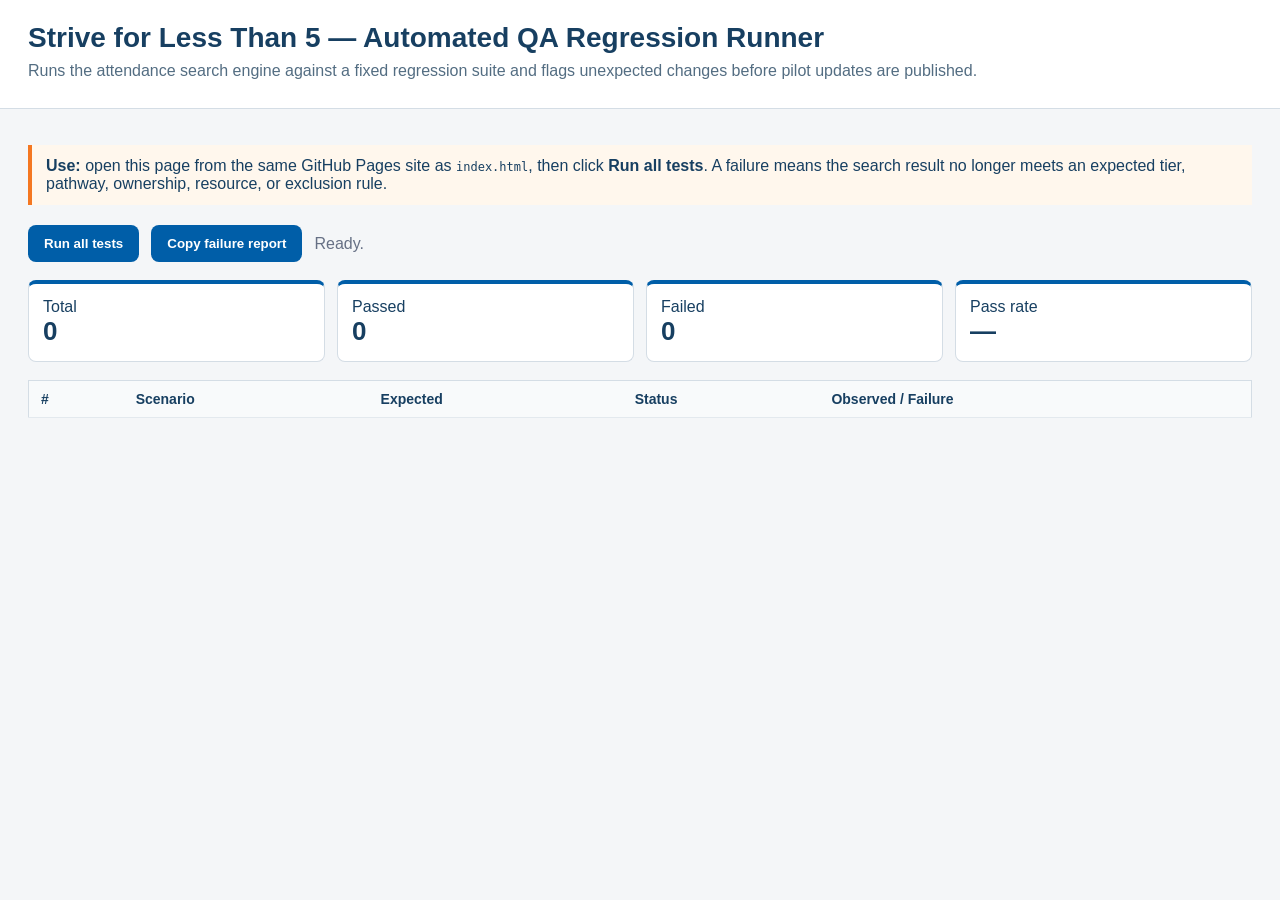
==== attendance_qa.html @ 58679797 "Add automated attendance regression testing" ====
<!doctype html>
<html lang="en">
<head>
<meta charset="utf-8">
<meta name="viewport" content="width=device-width,initial-scale=1">
<title>Strive for Less Than 5 — QA Regression Runner</title>
<style>
  body{font-family:Arial,Helvetica,sans-serif;margin:0;background:#f4f6f8;color:#173f61}
  header{background:#fff;border-bottom:1px solid #d4dde5;padding:22px 28px}
  h1{margin:0 0 8px;font-size:28px}
  p{margin:6px 0;color:#536d82}
  main{padding:24px 28px;max-width:1500px;margin:auto}
  .controls{display:flex;gap:12px;align-items:center;margin-bottom:18px;flex-wrap:wrap}
  button{background:#005ea8;color:white;border:0;border-radius:8px;padding:11px 16px;font-weight:700;cursor:pointer}
  .summary{display:grid;grid-template-columns:repeat(4,minmax(150px,1fr));gap:12px;margin:18px 0}
  .kpi{background:white;border:1px solid #d4dde5;border-top:4px solid #005ea8;border-radius:8px;padding:14px}
  .kpi strong{display:block;font-size:26px}
  table{width:100%;border-collapse:collapse;background:white;border:1px solid #d4dde5}
  th,td{padding:10px 12px;border-bottom:1px solid #e3e9ee;text-align:left;vertical-align:top;font-size:14px}
  th{background:#f8fafb;position:sticky;top:0}
  .pass{color:#147a4b;font-weight:700}
  .fail{color:#b42318;font-weight:700}
  .pending{color:#667085}
  code{white-space:pre-wrap;font-size:12px}
  iframe{width:1px;height:1px;border:0;position:absolute;left:-9999px;top:-9999px}
  .note{background:#fff7ed;border-left:4px solid #f47721;padding:12px 14px;margin:12px 0 20px}
</style>
</head>
<body>
<header>
  <h1>Strive for Less Than 5 — Automated QA Regression Runner</h1>
  <p>Runs the attendance search engine against a fixed regression suite and flags unexpected changes before pilot updates are published.</p>
</header>
<main>
  <div class="note"><strong>Use:</strong> open this page from the same GitHub Pages site as <code>index.html</code>, then click <strong>Run all tests</strong>. A failure means the search result no longer meets an expected tier, pathway, ownership, resource, or exclusion rule.</div>
  <div class="controls">
    <button id="run">Run all tests</button>
    <button id="copy">Copy failure report</button>
    <span id="status" class="pending">Waiting to run.</span>
  </div>
  <div class="summary">
    <div class="kpi"><span>Total</span><strong id="total">0</strong></div>
    <div class="kpi"><span>Passed</span><strong id="passed">0</strong></div>
    <div class="kpi"><span>Failed</span><strong id="failed">0</strong></div>
    <div class="kpi"><span>Pass rate</span><strong id="rate">—</strong></div>
  </div>
  <table>
    <thead><tr><th>#</th><th>Scenario</th><th>Expected</th><th>Status</th><th>Observed / Failure</th></tr></thead>
    <tbody id="rows"></tbody>
  </table>
  <iframe id="app" src="index.html"></iframe>
</main>
<script>
const tests = [
  {q:"scholar has missed 6% of school and caregiver reports transportation problems",
   must:["Tier 1","6% absent","transportation"], resources:["Transportation Problem-Solving"], forbid:["Tier 2","Tier 3"]},
  {q:"scholar has missed 9% of school and says they are anxious about coming to school",
   must:["Tier 1","9% absent","anxiety"], resources:["Predictable Re-entry + Check-In Plan","Behavioral Health Connection + School Support Plan"], forbid:["Root Cause: Disengagement"]},
  {q:"scholar has missed 11% of school and caregiver says the absences are excused so they do not count",
   must:["Tier 2","11% absent","Misconception"], resources:["Attendance Understanding + Goal Plan"], forbid:["Tier 3"]},
  {q:"scholar has missed 16% of school, caregiver says they are sick a lot, but scholar says they avoid school because they are being bullied",
   must:["Tier 2","16% absent","bullying"], resources:["Individualized Safety Plan"], forbid:["School Health Assessment + Attendance Plan"]},
  {q:"scholar has missed 18% of school and says they stay home because they are failing classes and feel embarrassed to return",
   must:["Tier 2","18% absent","academic","avoidance"], resources:["Academic Re-engagement + Targeted Support","Academic / Class Avoidance Response"], forbid:["Root Cause: Disengagement"]},
  {q:"scholar has missed 23% of school and caregiver reports transportation problems",
   must:["Tier 3","23% absent","transportation"], resources:["Transportation Problem-Solving","Attendance Success Plan"], forbid:["Tier 1","Tier 2"]},
  {q:"scholar has missed 24% of school and no one knows why",
   must:["Tier 3","24% absent"], resources:["Attendance Pattern Review + Root-Cause Inquiry","Caring Conversations / Early Outreach"], forbid:["Transportation Problem-Solving"]},
  {q:"scholar misses school every Monday",
   must:["pattern"], resources:["Attendance Pattern Review + Root-Cause Inquiry","Synergy Attendance Analytics"], forbid:[]},
  {q:"scholar misses first period several times a week",
   must:["pattern"], resources:["Attendance Pattern Review + Root-Cause Inquiry"], forbid:[]},
  {q:"scholar leaves school early every Friday",
   must:["pattern"], resources:["Attendance Pattern Review + Root-Cause Inquiry"], forbid:[]},
  {q:"scholar skips math class but attends the rest of the day",
   must:["Class-specific"], resources:["Class-Specific Attendance Pattern Inquiry"], forbid:[]},
  {q:"scholar only misses school on test days",
   must:["Context-linked"], resources:["Context-Linked Attendance Pattern Inquiry"], forbid:[]},
  {q:"scholar is absent whenever there is a substitute teacher",
   must:["Context-linked"], resources:["Context-Linked Attendance Pattern Inquiry"], forbid:[]},
  {q:"scholar is absent after weekends with dad",
   must:["pattern"], resources:["Attendance Pattern Review + Root-Cause Inquiry"], forbid:[]},
  {q:"scholar says school is boring and misses 2 or 3 days every month",
   must:["Disengagement"], resources:["Relationship Mapping + Intentional Connection","Success Mentor / CICO"], forbid:[]},
  {q:"scholar has no transportation to school three days a week",
   must:["Transportation"], resources:["Transportation Problem-Solving"], forbid:["Work-School Schedule Problem-Solving"]},
  {q:"scholar has missed 14% of school. The caregiver says they are having trouble getting the scholar to school because their car broke down and the bus route does not work with the caregiver's work schedule.",
   must:["Tier 2","14% absent","transportation"], resources:["Transportation Problem-Solving","Attendance Success Plan"], forbid:["Work-School Schedule Problem-Solving"]},
  {q:"family was evicted",
   must:["Barrier"], resources:["Housing Stability / McKinney-Vento Coordination","Basic Needs / Housing Support"], forbid:[]},
  {q:"scholar is sick a lot",
   must:["health"], resources:["School Health Assessment + Attendance Plan","Health & Attendance"], forbid:[]},
  {q:"scholar keeps coming late",
   must:["Tardiness"], resources:["Individualized Arrival Plan","Arrival Check-In"], forbid:[]},
  {q:"scholar does not care about school",
   must:["Disengagement"], resources:["Relationship Mapping + Intentional Connection","Success Mentor / CICO"], forbid:[]},
  {q:"scholar is failing classes",
   must:["Academic"], resources:["Academic Re-engagement + Targeted Support"], forbid:[]},
  {q:"mom says excused absences don't count",
   must:["Misconception"], resources:["Attendance Understanding + Goal Plan"], forbid:[]},
  {q:"parent keeps calling child in sick but child is not sick",
   must:["clarification"], resources:["Caring Conversations / Early Outreach"], forbid:[]},
  {q:"scholar says they hate school, is failing math, and has no ride two days a week",
   must:["Multiple attendance factors"], resources:["Transportation Problem-Solving","Academic Re-engagement + Targeted Support","Attendance Success Plan"], forbid:[]}
];

const iframe = document.getElementById('app');
let ready = false;
iframe.addEventListener('load',()=>{ready=true; document.getElementById('status').textContent='Ready.';});

function bodyText(win){ return (win.document.body.innerText || '').replace(/\s+/g,' ').trim(); }
function visibleCards(win){
  const cards=[...win.document.querySelectorAll('.resource-card, .card')];
  return cards.filter(el=>{
    const s=win.getComputedStyle(el);
    return s.display!=='none' && s.visibility!=='hidden' && el.offsetParent!==null;
  }).map(el=>(el.innerText||'').replace(/\s+/g,' ').trim());
}
function runQuery(win,q){
  const input=win.document.getElementById('q') || win.document.querySelector('input[type="search"], input');
  if(!input) throw new Error('Search input not found');
  input.value=q;
  input.dispatchEvent(new win.Event('input',{bubbles:true}));
  if(typeof win.renderResources==='function') win.renderResources();
  else input.dispatchEvent(new win.Event('change',{bubbles:true}));
  return {text:bodyText(win), cards:visibleCards(win)};
}
function expectedText(t){
  return [...(t.must||[]).map(x=>'must contain: '+x), ...(t.resources||[]).map(x=>'resource: '+x), ...(t.forbid||[]).map(x=>'must NOT contain: '+x)].join('\n');
}
function evaluate(result,t){
  const hay=result.text.toLowerCase();
  const missing=[];
  const forbidden=[];
  for(const x of [...(t.must||[]), ...(t.resources||[])]) if(!hay.includes(x.toLowerCase())) missing.push(x);
  for(const x of (t.forbid||[])) if(hay.includes(x.toLowerCase())) forbidden.push(x);
  return {pass:missing.length===0 && forbidden.length===0, missing, forbidden};
}

async function runAll(){
  if(!ready){document.getElementById('status').textContent='Waiting for index.html to load…'; return;}
  const win=iframe.contentWindow;
  const tbody=document.getElementById('rows'); tbody.innerHTML='';
  let pass=0, fail=0;
  window.failureReport=[];
  tests.forEach((t,i)=>{
    let result, ev, err='';
    try{ result=runQuery(win,t.q); ev=evaluate(result,t); }
    catch(e){ ev={pass:false,missing:[],forbidden:[]}; err=e.message; result={text:''}; }
    if(ev.pass) pass++; else {fail++; window.failureReport.push({scenario:t.q,missing:ev.missing,forbidden:ev.forbidden,error:err});}
    const tr=document.createElement('tr');
    tr.innerHTML=`<td>${i+1}</td><td>${t.q}</td><td><code>${expectedText(t)}</code></td><td class="${ev.pass?'pass':'fail'}">${ev.pass?'PASS':'FAIL'}</td><td>${ev.pass?'—':`Missing: ${ev.missing.join(', ')||'—'}<br>Forbidden present: ${ev.forbidden.join(', ')||'—'}${err?'<br>Error: '+err:''}`}</td>`;
    tbody.appendChild(tr);
  });
  document.getElementById('total').textContent=tests.length;
  document.getElementById('passed').textContent=pass;
  document.getElementById('failed').textContent=fail;
  document.getElementById('rate').textContent=Math.round(pass/tests.length*100)+'%';
  document.getElementById('status').textContent=fail?`${fail} regression test(s) failed.`:'All regression tests passed.';
  document.getElementById('status').className=fail?'fail':'pass';
}
document.getElementById('run').onclick=runAll;
document.getElementById('copy').onclick=async()=>{
  const txt=(window.failureReport||[]).length ? JSON.stringify(window.failureReport,null,2) : 'No failures recorded.';
  await navigator.clipboard.writeText(txt);
  document.getElementById('status').textContent='Failure report copied.';
};
</script>
</body>
</html>
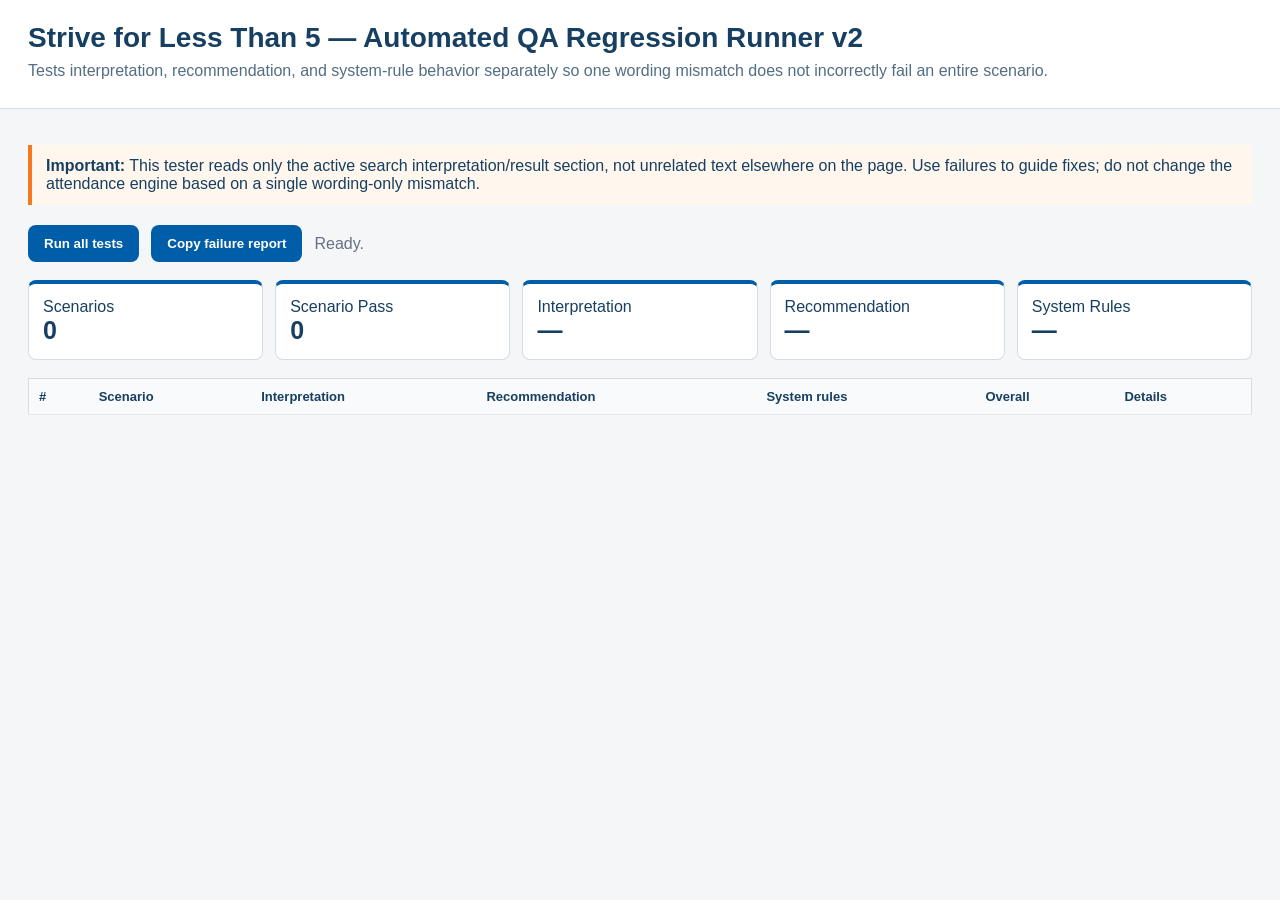
==== commit d85c6e77: "Fix the broken "Peer conflict" practice scenario, retire QA runner v1 - Practice Scenarios: "Work th" ====
--- a/attendance_qa.html
+++ b/attendance_qa.html
@@ -1,170 +1 @@
-<!doctype html>
-<html lang="en">
-<head>
-<meta charset="utf-8">
-<meta name="viewport" content="width=device-width,initial-scale=1">
-<title>Strive for Less Than 5 — QA Regression Runner</title>
-<style>
-  body{font-family:Arial,Helvetica,sans-serif;margin:0;background:#f4f6f8;color:#173f61}
-  header{background:#fff;border-bottom:1px solid #d4dde5;padding:22px 28px}
-  h1{margin:0 0 8px;font-size:28px}
-  p{margin:6px 0;color:#536d82}
-  main{padding:24px 28px;max-width:1500px;margin:auto}
-  .controls{display:flex;gap:12px;align-items:center;margin-bottom:18px;flex-wrap:wrap}
-  button{background:#005ea8;color:white;border:0;border-radius:8px;padding:11px 16px;font-weight:700;cursor:pointer}
-  .summary{display:grid;grid-template-columns:repeat(4,minmax(150px,1fr));gap:12px;margin:18px 0}
-  .kpi{background:white;border:1px solid #d4dde5;border-top:4px solid #005ea8;border-radius:8px;padding:14px}
-  .kpi strong{display:block;font-size:26px}
-  table{width:100%;border-collapse:collapse;background:white;border:1px solid #d4dde5}
-  th,td{padding:10px 12px;border-bottom:1px solid #e3e9ee;text-align:left;vertical-align:top;font-size:14px}
-  th{background:#f8fafb;position:sticky;top:0}
-  .pass{color:#147a4b;font-weight:700}
-  .fail{color:#b42318;font-weight:700}
-  .pending{color:#667085}
-  code{white-space:pre-wrap;font-size:12px}
-  iframe{width:1px;height:1px;border:0;position:absolute;left:-9999px;top:-9999px}
-  .note{background:#fff7ed;border-left:4px solid #f47721;padding:12px 14px;margin:12px 0 20px}
-</style>
-</head>
-<body>
-<header>
-  <h1>Strive for Less Than 5 — Automated QA Regression Runner</h1>
-  <p>Runs the attendance search engine against a fixed regression suite and flags unexpected changes before pilot updates are published.</p>
-</header>
-<main>
-  <div class="note"><strong>Use:</strong> open this page from the same GitHub Pages site as <code>index.html</code>, then click <strong>Run all tests</strong>. A failure means the search result no longer meets an expected tier, pathway, ownership, resource, or exclusion rule.</div>
-  <div class="controls">
-    <button id="run">Run all tests</button>
-    <button id="copy">Copy failure report</button>
-    <span id="status" class="pending">Waiting to run.</span>
-  </div>
-  <div class="summary">
-    <div class="kpi"><span>Total</span><strong id="total">0</strong></div>
-    <div class="kpi"><span>Passed</span><strong id="passed">0</strong></div>
-    <div class="kpi"><span>Failed</span><strong id="failed">0</strong></div>
-    <div class="kpi"><span>Pass rate</span><strong id="rate">—</strong></div>
-  </div>
-  <table>
-    <thead><tr><th>#</th><th>Scenario</th><th>Expected</th><th>Status</th><th>Observed / Failure</th></tr></thead>
-    <tbody id="rows"></tbody>
-  </table>
-  <iframe id="app" src="index.html"></iframe>
-</main>
-<script>
-const tests = [
-  {q:"scholar has missed 6% of school and caregiver reports transportation problems",
-   must:["Tier 1","6% absent","transportation"], resources:["Transportation Problem-Solving"], forbid:["Tier 2","Tier 3"]},
-  {q:"scholar has missed 9% of school and says they are anxious about coming to school",
-   must:["Tier 1","9% absent","anxiety"], resources:["Predictable Re-entry + Check-In Plan","Behavioral Health Connection + School Support Plan"], forbid:["Root Cause: Disengagement"]},
-  {q:"scholar has missed 11% of school and caregiver says the absences are excused so they do not count",
-   must:["Tier 2","11% absent","Misconception"], resources:["Attendance Understanding + Goal Plan"], forbid:["Tier 3"]},
-  {q:"scholar has missed 16% of school, caregiver says they are sick a lot, but scholar says they avoid school because they are being bullied",
-   must:["Tier 2","16% absent","bullying"], resources:["Individualized Safety Plan"], forbid:["School Health Assessment + Attendance Plan"]},
-  {q:"scholar has missed 18% of school and says they stay home because they are failing classes and feel embarrassed to return",
-   must:["Tier 2","18% absent","academic","avoidance"], resources:["Academic Re-engagement + Targeted Support","Academic / Class Avoidance Response"], forbid:["Root Cause: Disengagement"]},
-  {q:"scholar has missed 23% of school and caregiver reports transportation problems",
-   must:["Tier 3","23% absent","transportation"], resources:["Transportation Problem-Solving","Attendance Success Plan"], forbid:["Tier 1","Tier 2"]},
-  {q:"scholar has missed 24% of school and no one knows why",
-   must:["Tier 3","24% absent"], resources:["Attendance Pattern Review + Root-Cause Inquiry","Caring Conversations / Early Outreach"], forbid:["Transportation Problem-Solving"]},
-  {q:"scholar misses school every Monday",
-   must:["pattern"], resources:["Attendance Pattern Review + Root-Cause Inquiry","Synergy Attendance Analytics"], forbid:[]},
-  {q:"scholar misses first period several times a week",
-   must:["pattern"], resources:["Attendance Pattern Review + Root-Cause Inquiry"], forbid:[]},
-  {q:"scholar leaves school early every Friday",
-   must:["pattern"], resources:["Attendance Pattern Review + Root-Cause Inquiry"], forbid:[]},
-  {q:"scholar skips math class but attends the rest of the day",
-   must:["Class-specific"], resources:["Class-Specific Attendance Pattern Inquiry"], forbid:[]},
-  {q:"scholar only misses school on test days",
-   must:["Context-linked"], resources:["Context-Linked Attendance Pattern Inquiry"], forbid:[]},
-  {q:"scholar is absent whenever there is a substitute teacher",
-   must:["Context-linked"], resources:["Context-Linked Attendance Pattern Inquiry"], forbid:[]},
-  {q:"scholar is absent after weekends with dad",
-   must:["pattern"], resources:["Attendance Pattern Review + Root-Cause Inquiry"], forbid:[]},
-  {q:"scholar says school is boring and misses 2 or 3 days every month",
-   must:["Disengagement"], resources:["Relationship Mapping + Intentional Connection","Success Mentor / CICO"], forbid:[]},
-  {q:"scholar has no transportation to school three days a week",
-   must:["Transportation"], resources:["Transportation Problem-Solving"], forbid:["Work-School Schedule Problem-Solving"]},
-  {q:"scholar has missed 14% of school. The caregiver says they are having trouble getting the scholar to school because their car broke down and the bus route does not work with the caregiver's work schedule.",
-   must:["Tier 2","14% absent","transportation"], resources:["Transportation Problem-Solving","Attendance Success Plan"], forbid:["Work-School Schedule Problem-Solving"]},
-  {q:"family was evicted",
-   must:["Barrier"], resources:["Housing Stability / McKinney-Vento Coordination","Basic Needs / Housing Support"], forbid:[]},
-  {q:"scholar is sick a lot",
-   must:["health"], resources:["School Health Assessment + Attendance Plan","Health & Attendance"], forbid:[]},
-  {q:"scholar keeps coming late",
-   must:["Tardiness"], resources:["Individualized Arrival Plan","Arrival Check-In"], forbid:[]},
-  {q:"scholar does not care about school",
-   must:["Disengagement"], resources:["Relationship Mapping + Intentional Connection","Success Mentor / CICO"], forbid:[]},
-  {q:"scholar is failing classes",
-   must:["Academic"], resources:["Academic Re-engagement + Targeted Support"], forbid:[]},
-  {q:"mom says excused absences don't count",
-   must:["Misconception"], resources:["Attendance Understanding + Goal Plan"], forbid:[]},
-  {q:"parent keeps calling child in sick but child is not sick",
-   must:["clarification"], resources:["Caring Conversations / Early Outreach"], forbid:[]},
-  {q:"scholar says they hate school, is failing math, and has no ride two days a week",
-   must:["Multiple attendance factors"], resources:["Transportation Problem-Solving","Academic Re-engagement + Targeted Support","Attendance Success Plan"], forbid:[]}
-];
-
-const iframe = document.getElementById('app');
-let ready = false;
-iframe.addEventListener('load',()=>{ready=true; document.getElementById('status').textContent='Ready.';});
-
-function bodyText(win){ return (win.document.body.innerText || '').replace(/\s+/g,' ').trim(); }
-function visibleCards(win){
-  const cards=[...win.document.querySelectorAll('.resource-card, .card')];
-  return cards.filter(el=>{
-    const s=win.getComputedStyle(el);
-    return s.display!=='none' && s.visibility!=='hidden' && el.offsetParent!==null;
-  }).map(el=>(el.innerText||'').replace(/\s+/g,' ').trim());
-}
-function runQuery(win,q){
-  const input=win.document.getElementById('q') || win.document.querySelector('input[type="search"], input');
-  if(!input) throw new Error('Search input not found');
-  input.value=q;
-  input.dispatchEvent(new win.Event('input',{bubbles:true}));
-  if(typeof win.renderResources==='function') win.renderResources();
-  else input.dispatchEvent(new win.Event('change',{bubbles:true}));
-  return {text:bodyText(win), cards:visibleCards(win)};
-}
-function expectedText(t){
-  return [...(t.must||[]).map(x=>'must contain: '+x), ...(t.resources||[]).map(x=>'resource: '+x), ...(t.forbid||[]).map(x=>'must NOT contain: '+x)].join('\n');
-}
-function evaluate(result,t){
-  const hay=result.text.toLowerCase();
-  const missing=[];
-  const forbidden=[];
-  for(const x of [...(t.must||[]), ...(t.resources||[])]) if(!hay.includes(x.toLowerCase())) missing.push(x);
-  for(const x of (t.forbid||[])) if(hay.includes(x.toLowerCase())) forbidden.push(x);
-  return {pass:missing.length===0 && forbidden.length===0, missing, forbidden};
-}
-
-async function runAll(){
-  if(!ready){document.getElementById('status').textContent='Waiting for index.html to load…'; return;}
-  const win=iframe.contentWindow;
-  const tbody=document.getElementById('rows'); tbody.innerHTML='';
-  let pass=0, fail=0;
-  window.failureReport=[];
-  tests.forEach((t,i)=>{
-    let result, ev, err='';
-    try{ result=runQuery(win,t.q); ev=evaluate(result,t); }
-    catch(e){ ev={pass:false,missing:[],forbidden:[]}; err=e.message; result={text:''}; }
-    if(ev.pass) pass++; else {fail++; window.failureReport.push({scenario:t.q,missing:ev.missing,forbidden:ev.forbidden,error:err});}
-    const tr=document.createElement('tr');
-    tr.innerHTML=`<td>${i+1}</td><td>${t.q}</td><td><code>${expectedText(t)}</code></td><td class="${ev.pass?'pass':'fail'}">${ev.pass?'PASS':'FAIL'}</td><td>${ev.pass?'—':`Missing: ${ev.missing.join(', ')||'—'}<br>Forbidden present: ${ev.forbidden.join(', ')||'—'}${err?'<br>Error: '+err:''}`}</td>`;
-    tbody.appendChild(tr);
-  });
-  document.getElementById('total').textContent=tests.length;
-  document.getElementById('passed').textContent=pass;
-  document.getElementById('failed').textContent=fail;
-  document.getElementById('rate').textContent=Math.round(pass/tests.length*100)+'%';
-  document.getElementById('status').textContent=fail?`${fail} regression test(s) failed.`:'All regression tests passed.';
-  document.getElementById('status').className=fail?'fail':'pass';
-}
-document.getElementById('run').onclick=runAll;
-document.getElementById('copy').onclick=async()=>{
-  const txt=(window.failureReport||[]).length ? JSON.stringify(window.failureReport,null,2) : 'No failures recorded.';
-  await navigator.clipboard.writeText(txt);
-  document.getElementById('status').textContent='Failure report copied.';
-};
-</script>
-</body>
-</html>+<!doctype html><html lang="en"><head><meta charset="utf-8"><meta name="viewport" content="width=device-width,initial-scale=1"><title>Strive for Less Than 5 — QA Regression Runner</title><link rel="icon" href="favicon.png"><link rel="canonical" href="attendance_qa_v2.html"><script>location.replace('attendance_qa_v2.html'+location.search+location.hash)</script><meta http-equiv="refresh" content="0; url=attendance_qa_v2.html"></head><body><p>This runner was replaced by <a href="attendance_qa_v2.html">QA Regression Runner v2</a>, which reads only the active result and avoids false failures.</p></body></html>
